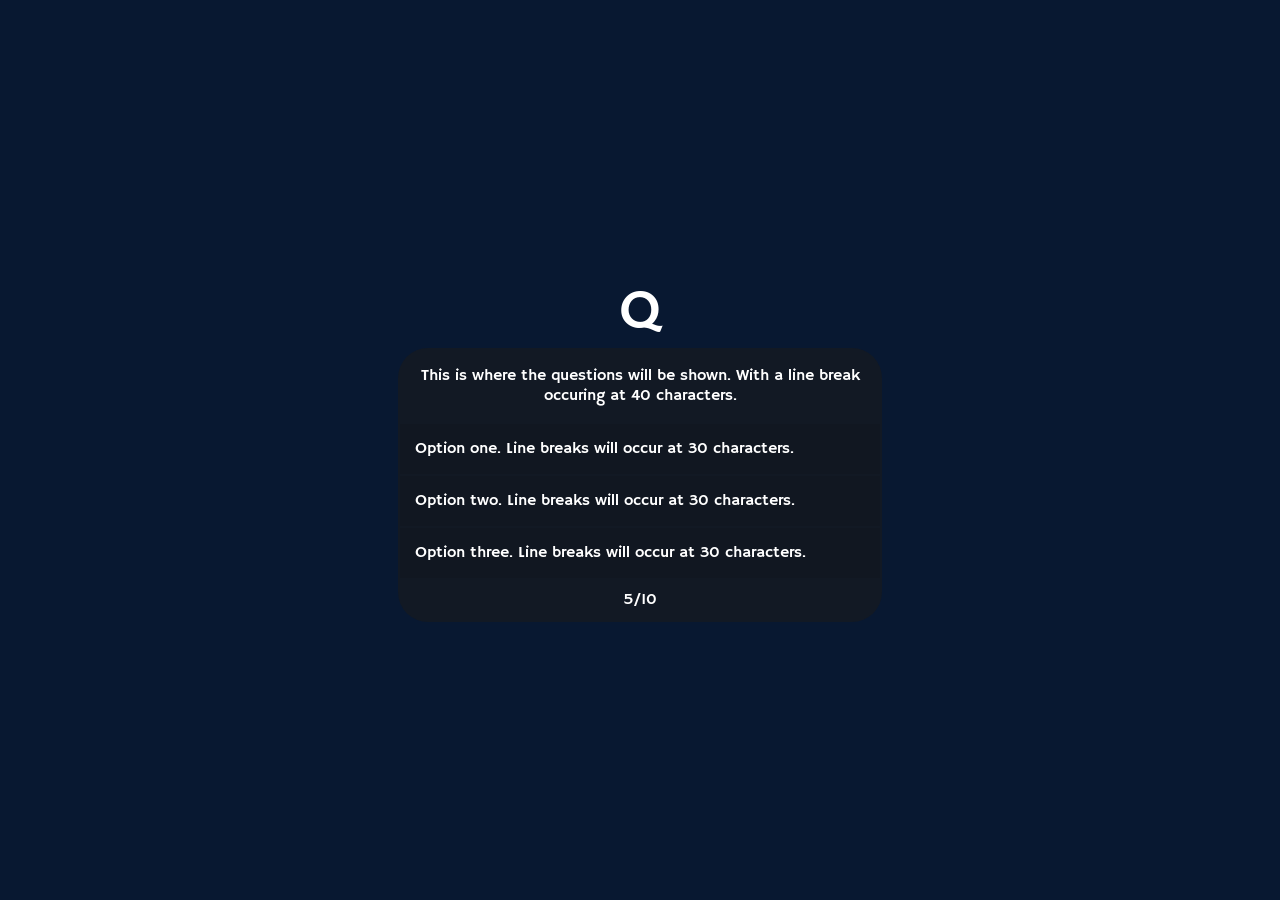
==== quiz.html @ 8b8c0012 "Added quiz page HTML and CSS, along with the start quiz button on the home page" ====
<!DOCTYPE html>
<html lang="en">
    <head>
        <meta charset="UTF-8">
        <meta name="viewport" content="width=device-width, initial-scale=1.0">
        <title>Quizone</title>

        <link rel="stylesheet" href="css/quiz.css">
        <link rel="stylesheet" href="css/modular.css">
    </head>
    <body>

        <div id="wrapper">

            <h1 class="font-hammersmith-one font-white">Q</h1>

            <table class="font-white font-hammersmith-one">

                <thead>

                    <tr>
                        <th>This is where the questions will be shown. With a line break occuring at 40 characters.</th>
                    </tr>

                </thead>
                <tbody>

                    <tr>
                        <td>Option one. Line breaks will occur at 30 characters.</td>
                    </tr>
                    <tr>
                        <td>Option two. Line breaks will occur at 30 characters.</td>
                    </tr>
                    <tr>
                        <td>Option three. Line breaks will occur at 30 characters.</td>
                    </tr>
                    
                </tbody>
                <tfoot>

                    <tr>
                        <td>5/10</td>
                    </tr>

                </tfoot>

            </table>

        </div>

        <script src="js/functionality.js"></script>
    </body>
</html>
---- css/quiz.css ----
html, body {
    display: flex;
    flex-direction: column;
    justify-content: center;
    align-items: center;

    width: 100%;
    height: 100%;

    margin: 0;
    padding: 0;

    overflow-y: auto;
    overflow-x: hidden;

    background-color: var(--background-color);
}

#wrapper {
    display: flex;
    flex-direction: column;
    justify-content: center;
    align-items: center;
}

h1 {
    margin: 0;

    font-size: 3.5rem;
}

table {
    border-radius: 30px;
    background-color: #121924;
}

thead th {
    padding-top: 1em;
    padding-bottom: 1em;
    padding-left: 20px;
    padding-right: 20px;

    font-weight: lighter;
    max-width: 40ch;
    overflow-wrap: break-word;
}

tbody {
    width: 100%;
}

tbody tr td {
    padding: 15px;
    max-width: 30ch;
}

tbody tr {
    background-color: #111721;
}

tbody tr:hover {
    cursor: pointer;
    background-color: #0b0e147c;
}

tfoot tr td {
    padding-top: 10px;
    padding-bottom: 10px;

    text-align: center;
}
---- css/modular.css ----
/* 

    The CSS present in this file is applicable to all HTML files.

*/

@import url('https://fonts.googleapis.com/css2?family=Hammersmith+One&family=Pinyon+Script&display=swap');
@import url('https://fonts.googleapis.com/css2?family=Gurajada&display=swap');

:root {
    --background-color: #081831;
}

/* 

    Fonts

*/

.font-white {
    color: white;
}

.font-gurajada {
    font-family: "Gurajada", sans-serif;
    font-weight: 400;
    font-style: normal;
}

.font-hammersmith-one {
  font-family: "Hammersmith One", sans-serif;
  font-weight: 400;
  font-style: normal;
}
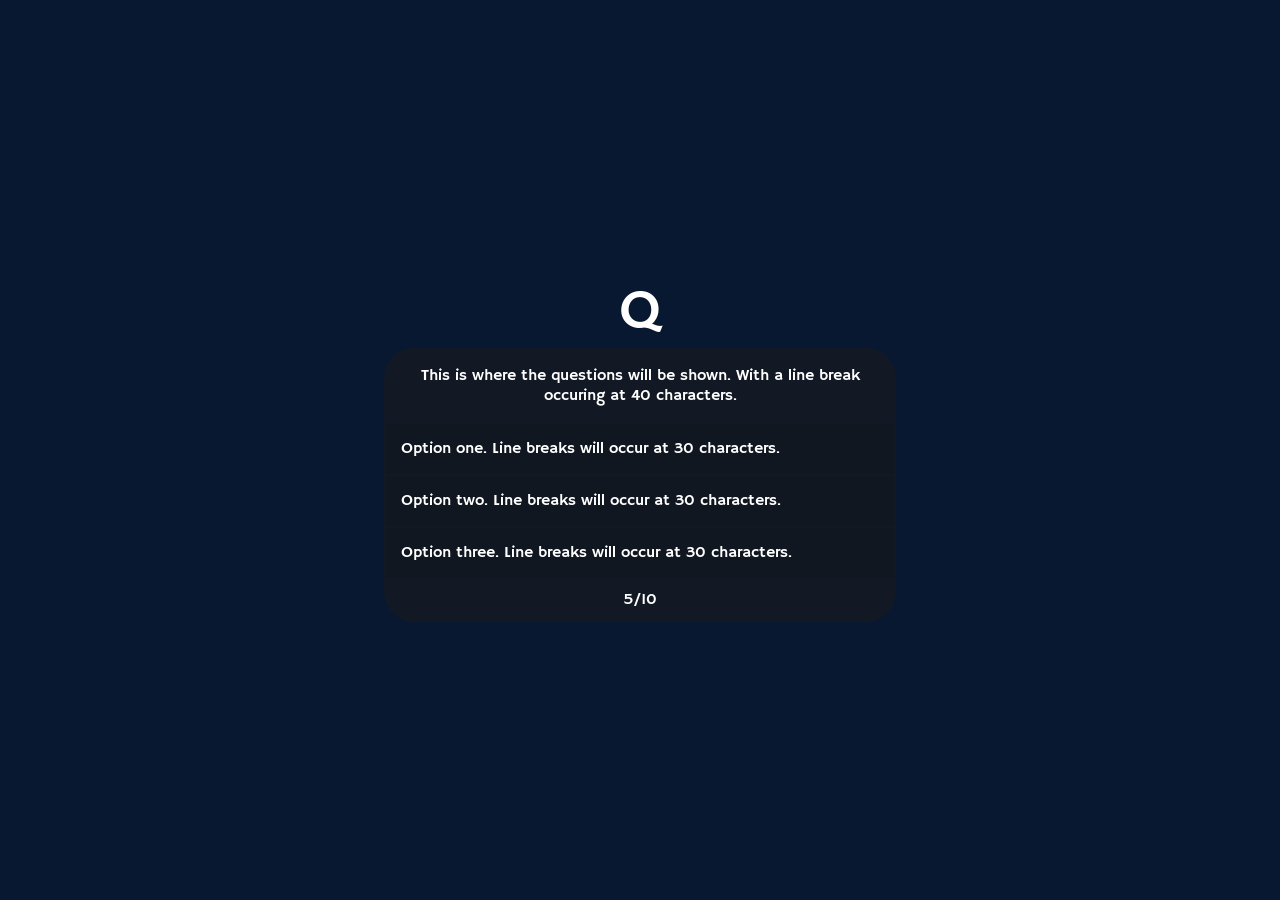
==== commit 646bead2: "Added functionality for quiz page, and partially for the results page" ====
--- a/quiz.html
+++ b/quiz.html
@@ -19,27 +19,27 @@
                 <thead>
 
                     <tr>
-                        <th>This is where the questions will be shown. With a line break occuring at 40 characters.</th>
+                        <th id="question">This is where the questions will be shown. With a line break occuring at 40 characters.</th>
                     </tr>
 
                 </thead>
                 <tbody>
 
                     <tr>
-                        <td>Option one. Line breaks will occur at 30 characters.</td>
+                        <td id="option-one">Option one. Line breaks will occur at 30 characters.</td>
                     </tr>
                     <tr>
-                        <td>Option two. Line breaks will occur at 30 characters.</td>
+                        <td id="option-two">Option two. Line breaks will occur at 30 characters.</td>
                     </tr>
                     <tr>
-                        <td>Option three. Line breaks will occur at 30 characters.</td>
+                        <td id="option-three">Option three. Line breaks will occur at 30 characters.</td>
                     </tr>
                     
                 </tbody>
                 <tfoot>
 
                     <tr>
-                        <td>5/10</td>
+                        <td id="total-score">5/10</td>
                     </tr>
 
                 </tfoot>
@@ -48,6 +48,6 @@
 
         </div>
 
-        <script src="js/functionality.js"></script>
+        <script src="js/quiz.js"></script>
     </body>
 </html>
--- a/css/quiz.css
+++ b/css/quiz.css
@@ -30,6 +30,8 @@
 }
 
 table {
+    min-width: 40vw;
+
     border-radius: 30px;
     background-color: #121924;
 }
